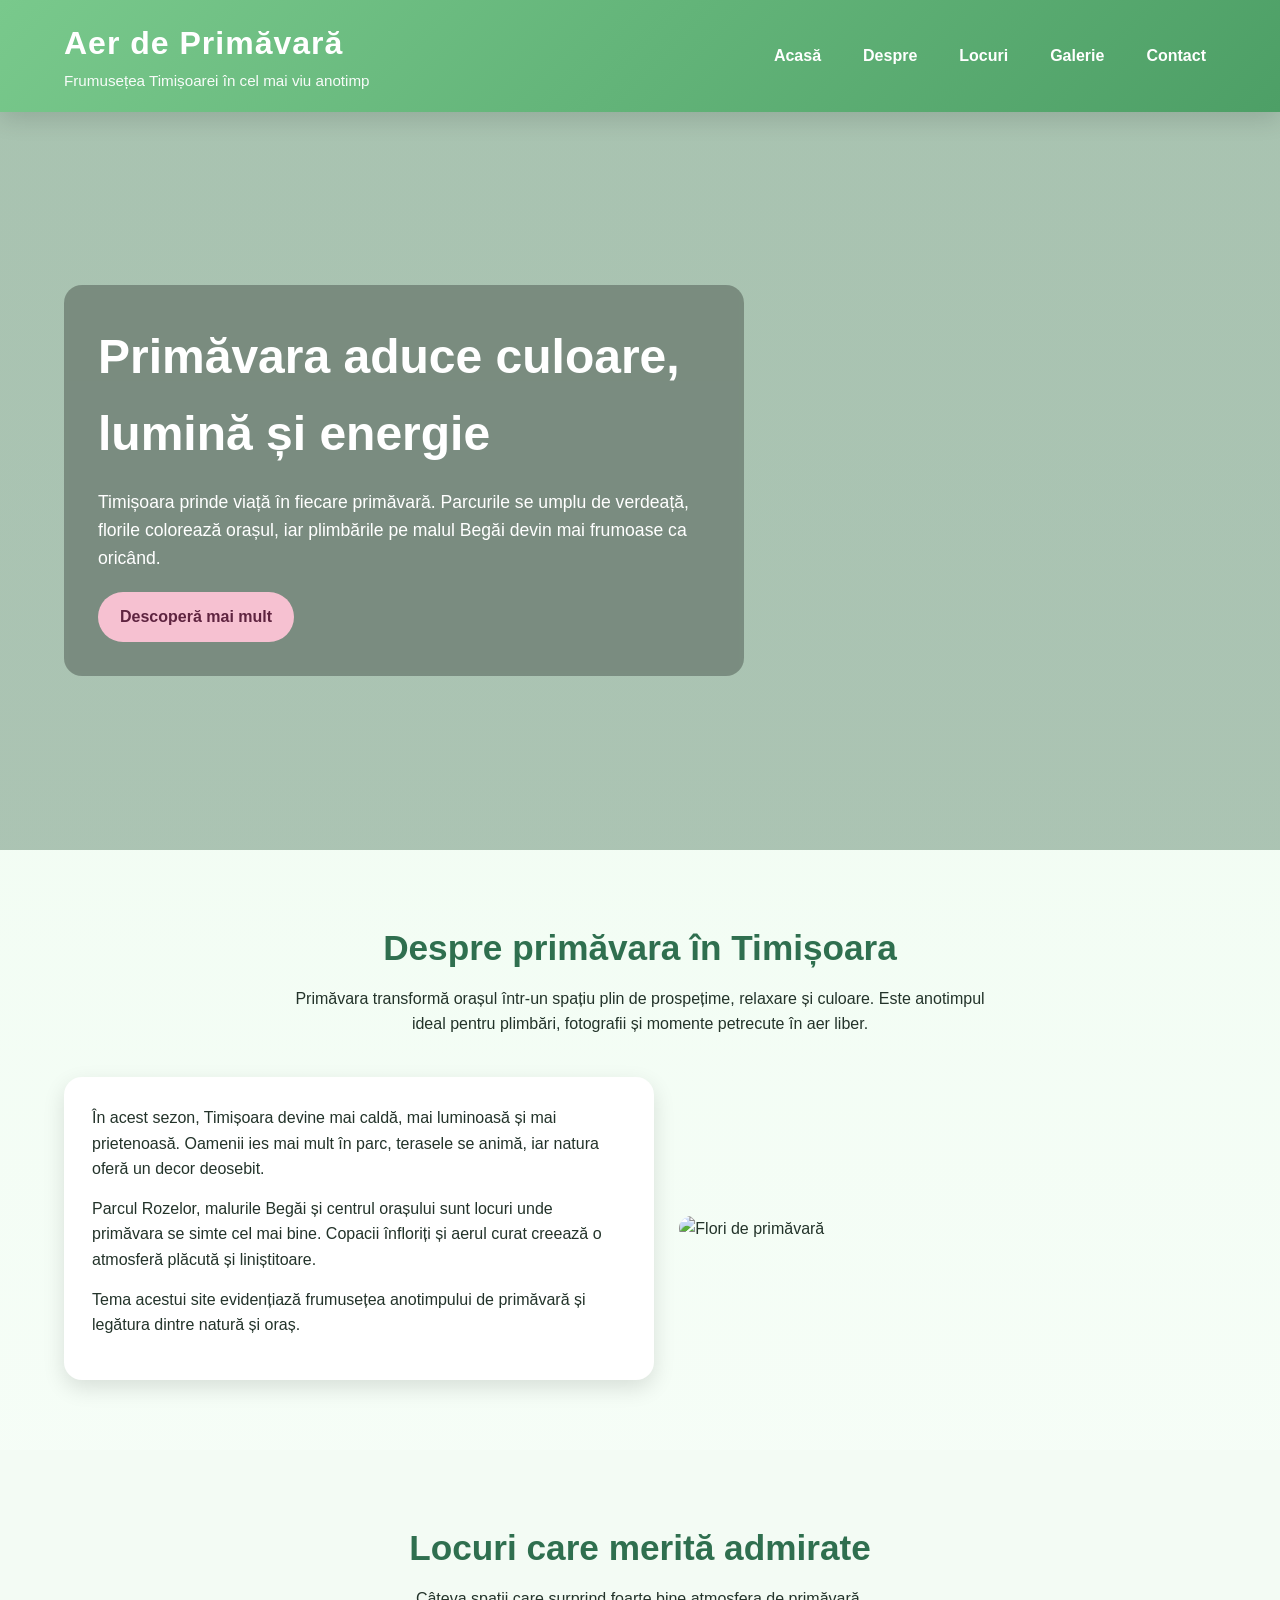
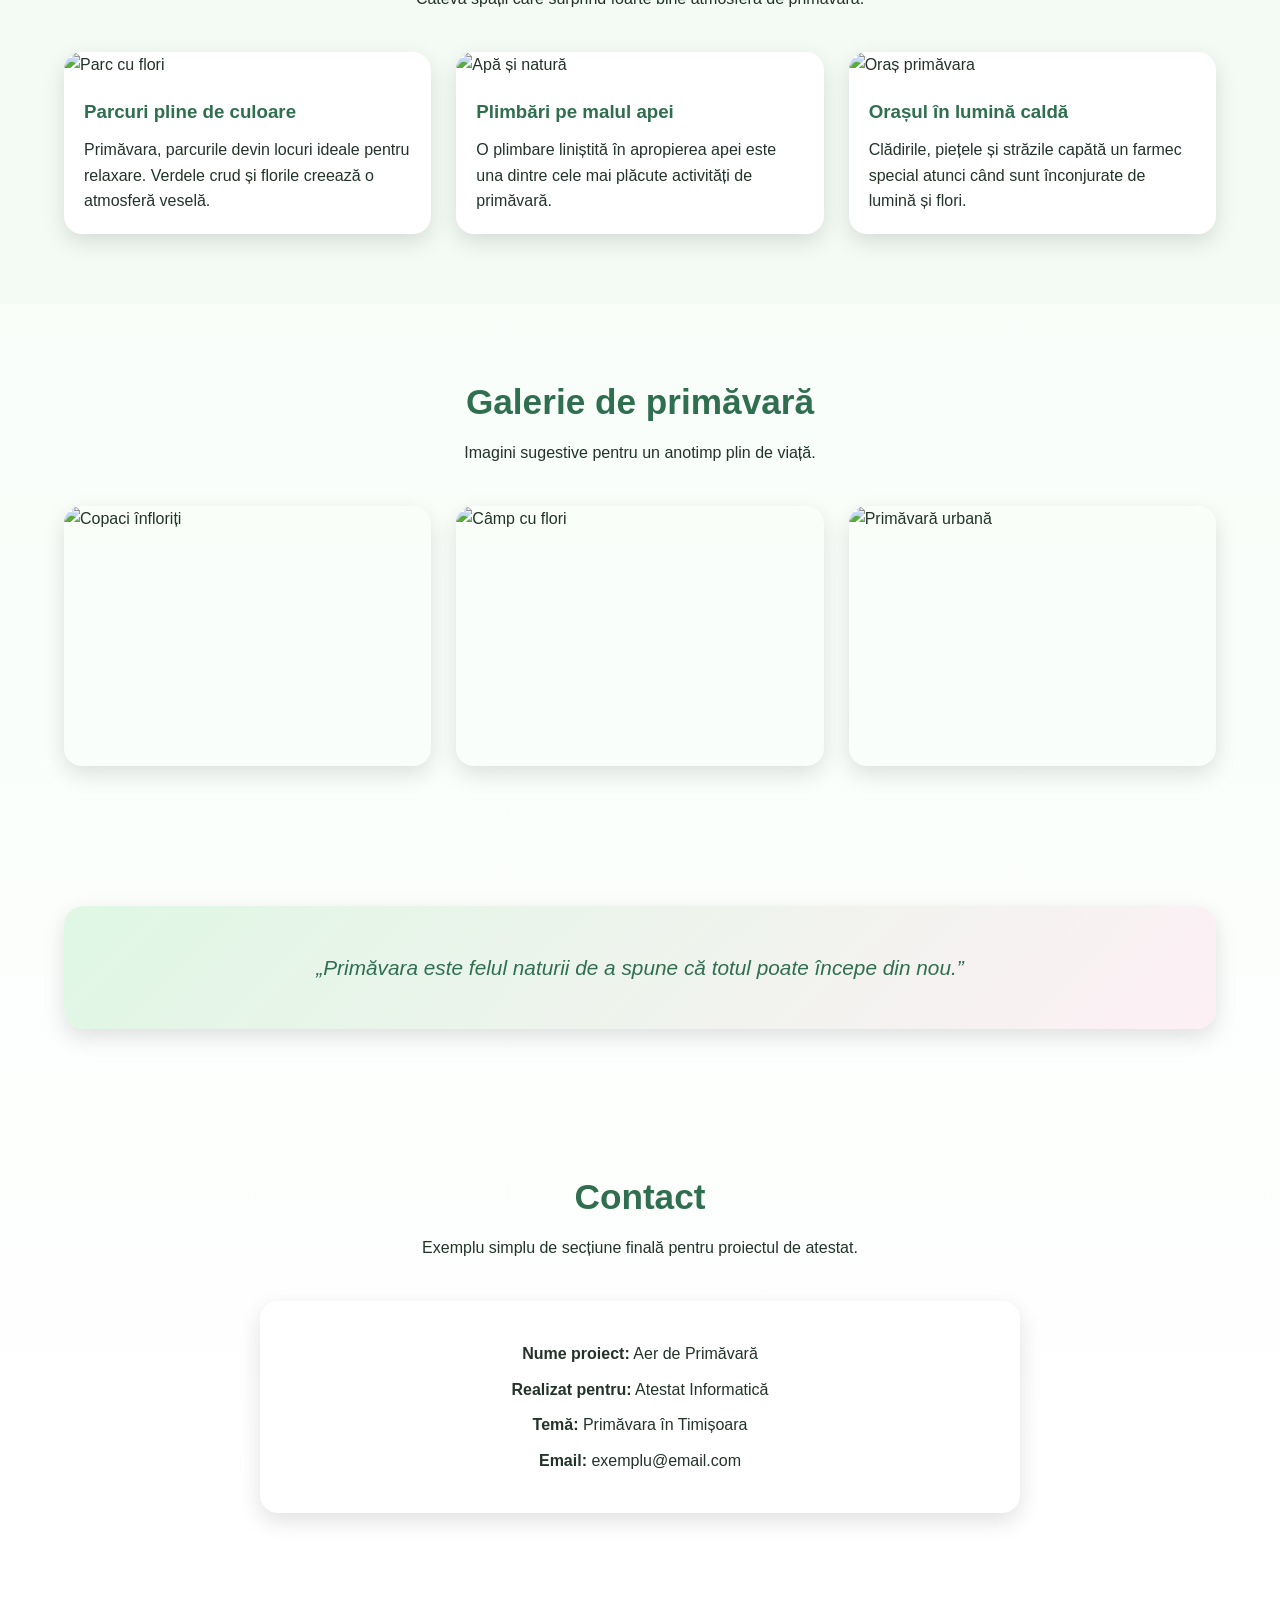
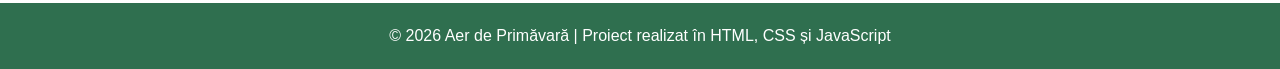
==== index.html @ 9e0c7a7f "Add files via upload" ====
<!DOCTYPE html>
<html lang="ro">
<head>
  <meta charset="UTF-8" />
  <meta name="viewport" content="width=device-width, initial-scale=1.0" />
  <title>Aer de Primăvară</title>
  <style>
    * {
      margin: 0;
      padding: 0;
      box-sizing: border-box;
    }

    :root {
      --verde: #5aa469;
      --verde-inchis: #2f6f4f;
      --roz: #f6c1d1;
      --alb: #ffffff;
      --crem: #f8fff8;
      --text: #23332a;
      --umbre: 0 8px 22px rgba(0, 0, 0, 0.12);
    }

    body {
      font-family: Arial, Helvetica, sans-serif;
      background: linear-gradient(to bottom, #eefcf0, #ffffff);
      color: var(--text);
      line-height: 1.6;
    }

    .container {
      width: 90%;
      max-width: 1200px;
      margin: auto;
    }

    header {
      background: linear-gradient(135deg, #79c98c, #4d9f66);
      color: white;
      box-shadow: var(--umbre);
      position: sticky;
      top: 0;
      z-index: 1000;
    }

    .header-wrap {
      display: flex;
      justify-content: space-between;
      align-items: center;
      padding: 18px 0;
      gap: 20px;
    }

    .logo h1 {
      font-size: 2rem;
      letter-spacing: 1px;
    }

    .logo p {
      font-size: 0.95rem;
      opacity: 0.95;
    }

    nav {
      margin-left: auto;
    }

    nav ul {
      display: flex;
      list-style: none;
      gap: 22px;
      justify-content: flex-end;
      align-items: center;
    }

    nav a {
      text-decoration: none;
      color: white;
      font-weight: bold;
      padding: 8px 10px;
      border-radius: 8px;
      transition: 0.3s;
    }

    nav a:hover {
      background-color: rgba(255, 255, 255, 0.18);
    }

    .menu-toggle {
      display: none;
      font-size: 2rem;
      background: none;
      border: none;
      color: white;
      cursor: pointer;
    }

    .hero {
      min-height: 82vh;
      background:
        linear-gradient(rgba(38, 89, 58, 0.35), rgba(38, 89, 58, 0.35)),
        url('https://images.unsplash.com/photo-1465146344425-f00d5f5c8f07?auto=format&fit=crop&w=1600&q=80') center/cover no-repeat;
      display: flex;
      align-items: center;
      color: white;
    }

    .hero-content {
      max-width: 680px;
      background: rgba(0, 0, 0, 0.28);
      padding: 34px;
      border-radius: 18px;
      backdrop-filter: blur(2px);
    }

    .hero h2 {
      font-size: 3rem;
      margin-bottom: 15px;
    }

    .hero p {
      font-size: 1.1rem;
      margin-bottom: 20px;
    }

    .btn {
      display: inline-block;
      background: var(--roz);
      color: #5f2440;
      padding: 12px 22px;
      text-decoration: none;
      font-weight: bold;
      border-radius: 999px;
      transition: 0.3s;
    }

    .btn:hover {
      transform: translateY(-2px);
      background: #ffd3df;
    }

    section {
      padding: 70px 0;
    }

    .section-title {
      text-align: center;
      margin-bottom: 40px;
    }

    .section-title h2 {
      font-size: 2.2rem;
      color: var(--verde-inchis);
      margin-bottom: 10px;
    }

    .section-title p {
      max-width: 720px;
      margin: auto;
    }

    .about-grid,
    .cards,
    .gallery {
      display: grid;
      gap: 25px;
    }

    .about-grid {
      grid-template-columns: 1.1fr 1fr;
      align-items: center;
    }

    .about-text {
      background: var(--alb);
      padding: 28px;
      border-radius: 18px;
      box-shadow: var(--umbre);
    }

    .about-text p {
      margin-bottom: 14px;
    }

    .about-image img,
    .card img,
    .gallery img {
      width: 100%;
      display: block;
      border-radius: 18px;
    }

    .cards {
      grid-template-columns: repeat(3, 1fr);
    }

    .card {
      background: white;
      border-radius: 18px;
      overflow: hidden;
      box-shadow: var(--umbre);
      transition: transform 0.3s;
    }

    .card:hover {
      transform: translateY(-6px);
    }

    .card-content {
      padding: 20px;
    }

    .card h3 {
      color: var(--verde-inchis);
      margin-bottom: 10px;
    }

    .gallery {
      grid-template-columns: repeat(3, 1fr);
    }

    .gallery img {
      height: 260px;
      object-fit: cover;
      box-shadow: var(--umbre);
    }

    .quote {
      background: linear-gradient(135deg, #dff7e4, #fdf0f5);
      text-align: center;
      border-radius: 20px;
      padding: 45px 30px;
      box-shadow: var(--umbre);
    }

    .quote p {
      font-size: 1.3rem;
      font-style: italic;
      color: var(--verde-inchis);
    }

    .contact-box {
      background: white;
      max-width: 760px;
      margin: auto;
      padding: 30px;
      border-radius: 18px;
      box-shadow: var(--umbre);
      text-align: center;
    }

    .contact-box p {
      margin: 10px 0;
    }

    footer {
      background: var(--verde-inchis);
      color: white;
      text-align: center;
      padding: 20px 10px;
      margin-top: 20px;
    }

    html {
      scroll-behavior: smooth;
    }

    @media (max-width: 900px) {
      .about-grid,
      .cards,
      .gallery {
        grid-template-columns: 1fr;
      }

      .hero h2 {
        font-size: 2.2rem;
      }
    }

    @media (max-width: 768px) {
      .header-wrap {
        flex-wrap: wrap;
      }

      .menu-toggle {
        display: block;
        margin-left: auto;
      }

      nav {
        width: 100%;
        display: none;
      }

      nav.active {
        display: block;
      }

      nav ul {
        flex-direction: column;
        align-items: flex-end;
        padding-top: 10px;
        gap: 10px;
      }

      .hero {
        min-height: 70vh;
      }

      .hero-content {
        padding: 24px;
      }
    }
  </style>
</head>
<body>
  <header>
    <div class="container header-wrap">
      <div class="logo">
        <h1>Aer de Primăvară</h1>
        <p>Frumusețea Timișoarei în cel mai viu anotimp</p>
      </div>

      <button class="menu-toggle" id="menu-toggle">☰</button>

      <nav id="nav-menu">
        <ul>
          <li><a href="#acasa">Acasă</a></li>
          <li><a href="#despre">Despre</a></li>
          <li><a href="#locuri">Locuri</a></li>
          <li><a href="#galerie">Galerie</a></li>
          <li><a href="#contact">Contact</a></li>
        </ul>
      </nav>
    </div>
  </header>

  <section class="hero" id="acasa">
    <div class="container">
      <div class="hero-content">
        <h2>Primăvara aduce culoare, lumină și energie</h2>
        <p>
          Timișoara prinde viață în fiecare primăvară. Parcurile se umplu de verdeață,
          florile colorează orașul, iar plimbările pe malul Begăi devin mai frumoase ca oricând.
        </p>
        <a class="btn" href="#despre">Descoperă mai mult</a>
      </div>
    </div>
  </section>

  <section id="despre">
    <div class="container">
      <div class="section-title">
        <h2>Despre primăvara în Timișoara</h2>
        <p>
          Primăvara transformă orașul într-un spațiu plin de prospețime, relaxare și culoare.
          Este anotimpul ideal pentru plimbări, fotografii și momente petrecute în aer liber.
        </p>
      </div>

      <div class="about-grid">
        <div class="about-text">
          <p>
            În acest sezon, Timișoara devine mai caldă, mai luminoasă și mai prietenoasă.
            Oamenii ies mai mult în parc, terasele se animă, iar natura oferă un decor deosebit.
          </p>
          <p>
            Parcul Rozelor, malurile Begăi și centrul orașului sunt locuri unde primăvara se simte cel mai bine.
            Copacii înfloriți și aerul curat creează o atmosferă plăcută și liniștitoare.
          </p>
          <p>
            Tema acestui site evidențiază frumusețea anotimpului de primăvară și legătura dintre natură și oraș.
          </p>
        </div>

        <div class="about-image">
          <img src="https://images.unsplash.com/photo-1527061011665-3652c757a4d4?auto=format&fit=crop&w=1200&q=80" alt="Flori de primăvară" />
        </div>
      </div>
    </div>
  </section>

  <section id="locuri" style="background-color:#f3fbf4;">
    <div class="container">
      <div class="section-title">
        <h2>Locuri care merită admirate</h2>
        <p>Câteva spații care surprind foarte bine atmosfera de primăvară.</p>
      </div>

      <div class="cards">
        <div class="card">
          <img src="https://images.unsplash.com/photo-1490750967868-88aa4486c946?auto=format&fit=crop&w=1200&q=80" alt="Parc cu flori" />
          <div class="card-content">
            <h3>Parcuri pline de culoare</h3>
            <p>
              Primăvara, parcurile devin locuri ideale pentru relaxare. Verdele crud și florile creează o atmosferă veselă.
            </p>
          </div>
        </div>

        <div class="card">
          <img src="https://images.unsplash.com/photo-1506744038136-46273834b3fb?auto=format&fit=crop&w=1200&q=80" alt="Apă și natură" />
          <div class="card-content">
            <h3>Plimbări pe malul apei</h3>
            <p>
              O plimbare liniștită în apropierea apei este una dintre cele mai plăcute activități de primăvară.
            </p>
          </div>
        </div>

        <div class="card">
          <img src="https://images.unsplash.com/photo-1462275646964-a0e3386b89fa?auto=format&fit=crop&w=1200&q=80" alt="Oraș primăvara" />
          <div class="card-content">
            <h3>Orașul în lumină caldă</h3>
            <p>
              Clădirile, piețele și străzile capătă un farmec special atunci când sunt înconjurate de lumină și flori.
            </p>
          </div>
        </div>
      </div>
    </div>
  </section>

  <section id="galerie">
    <div class="container">
      <div class="section-title">
        <h2>Galerie de primăvară</h2>
        <p>Imagini sugestive pentru un anotimp plin de viață.</p>
      </div>

      <div class="gallery">
        <img src="https://images.unsplash.com/photo-1458966480358-a0ac42de0a7a?auto=format&fit=crop&w=1000&q=80" alt="Copaci înfloriți" />
        <img src="https://images.unsplash.com/photo-1465146344425-f00d5f5c8f07?auto=format&fit=crop&w=1000&q=80" alt="Câmp cu flori" />
        <img src="https://images.unsplash.com/photo-1526045478516-99145907023c?auto=format&fit=crop&w=1000&q=80" alt="Primăvară urbană" />
      </div>
    </div>
  </section>

  <section>
    <div class="container">
      <div class="quote">
        <p>„Primăvara este felul naturii de a spune că totul poate începe din nou.”</p>
      </div>
    </div>
  </section>

  <section id="contact">
    <div class="container">
      <div class="section-title">
        <h2>Contact</h2>
        <p>Exemplu simplu de secțiune finală pentru proiectul de atestat.</p>
      </div>

      <div class="contact-box">
        <p><strong>Nume proiect:</strong> Aer de Primăvară</p>
        <p><strong>Realizat pentru:</strong> Atestat Informatică</p>
        <p><strong>Temă:</strong> Primăvara în Timișoara</p>
        <p><strong>Email:</strong> exemplu@email.com</p>
      </div>
    </div>
  </section>

  <footer>
    <p>&copy; 2026 Aer de Primăvară | Proiect realizat în HTML, CSS și JavaScript</p>
  </footer>

  <script>
    const toggleBtn = document.getElementById('menu-toggle');
    const navMenu = document.getElementById('nav-menu');

    toggleBtn.addEventListener('click', () => {
      navMenu.classList.toggle('active');
    });
  </script>
</body>
</html>
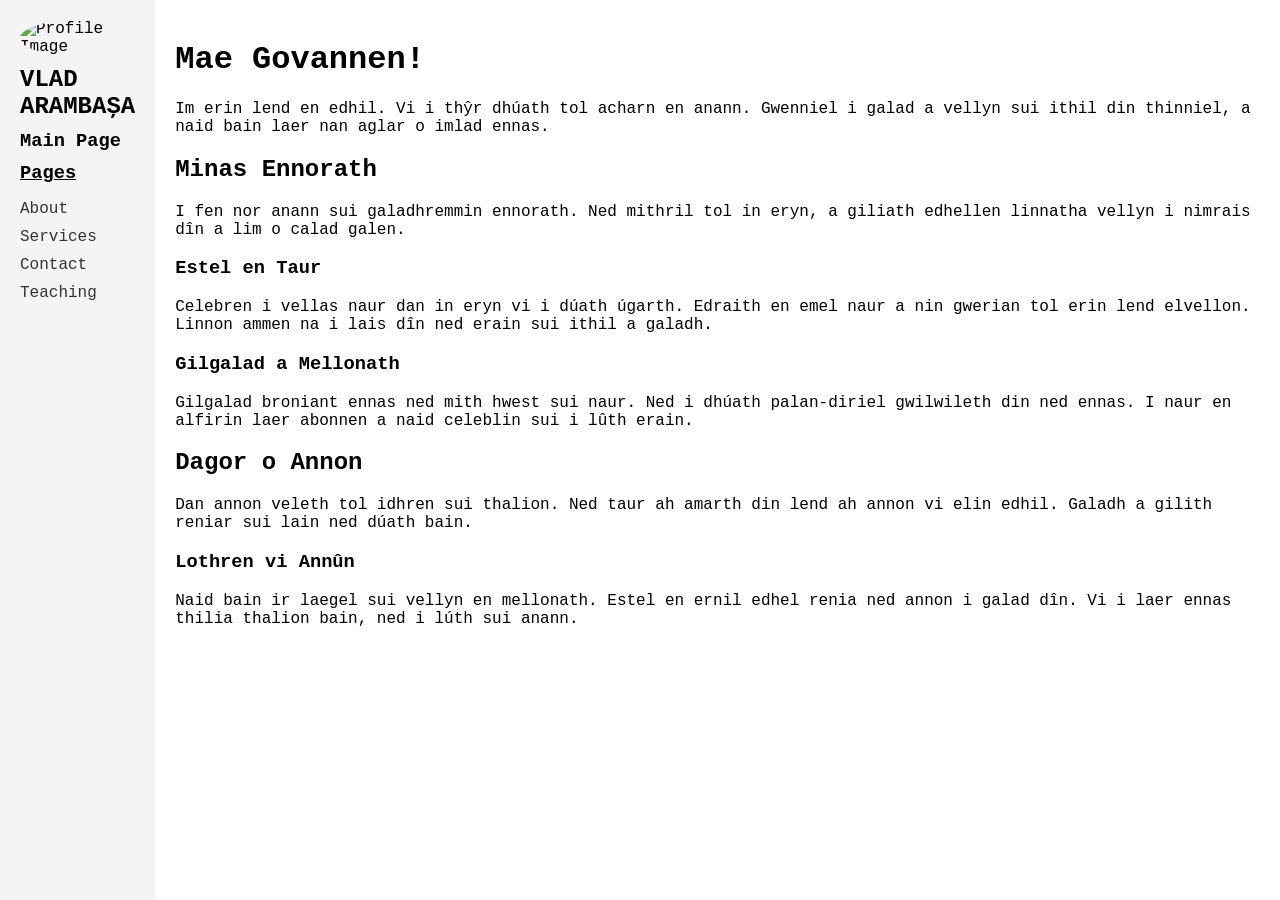
==== commit 7161a30f: "Add files via upload" ====
--- a/index.html
+++ b/index.html
@@ -1,476 +1,131 @@
-<!DOCTYPE html>
-<html lang="ro">
-<head>
-  <meta charset="UTF-8" />
-  <meta name="viewport" content="width=device-width, initial-scale=1.0" />
-  <title>Aer de Primăvară</title>
-  <style>
-    * {
-      margin: 0;
-      padding: 0;
-      box-sizing: border-box;
-    }
-
-    :root {
-      --verde: #5aa469;
-      --verde-inchis: #2f6f4f;
-      --roz: #f6c1d1;
-      --alb: #ffffff;
-      --crem: #f8fff8;
-      --text: #23332a;
-      --umbre: 0 8px 22px rgba(0, 0, 0, 0.12);
-    }
-
-    body {
-      font-family: Arial, Helvetica, sans-serif;
-      background: linear-gradient(to bottom, #eefcf0, #ffffff);
-      color: var(--text);
-      line-height: 1.6;
-    }
-
-    .container {
-      width: 90%;
-      max-width: 1200px;
-      margin: auto;
-    }
-
-    header {
-      background: linear-gradient(135deg, #79c98c, #4d9f66);
-      color: white;
-      box-shadow: var(--umbre);
-      position: sticky;
-      top: 0;
-      z-index: 1000;
-    }
-
-    .header-wrap {
-      display: flex;
-      justify-content: space-between;
-      align-items: center;
-      padding: 18px 0;
-      gap: 20px;
-    }
-
-    .logo h1 {
-      font-size: 2rem;
-      letter-spacing: 1px;
-    }
-
-    .logo p {
-      font-size: 0.95rem;
-      opacity: 0.95;
-    }
-
-    nav {
-      margin-left: auto;
-    }
-
-    nav ul {
-      display: flex;
-      list-style: none;
-      gap: 22px;
-      justify-content: flex-end;
-      align-items: center;
-    }
-
-    nav a {
-      text-decoration: none;
-      color: white;
-      font-weight: bold;
-      padding: 8px 10px;
-      border-radius: 8px;
-      transition: 0.3s;
-    }
-
-    nav a:hover {
-      background-color: rgba(255, 255, 255, 0.18);
-    }
-
-    .menu-toggle {
-      display: none;
-      font-size: 2rem;
-      background: none;
-      border: none;
-      color: white;
-      cursor: pointer;
-    }
-
-    .hero {
-      min-height: 82vh;
-      background:
-        linear-gradient(rgba(38, 89, 58, 0.35), rgba(38, 89, 58, 0.35)),
-        url('https://images.unsplash.com/photo-1465146344425-f00d5f5c8f07?auto=format&fit=crop&w=1600&q=80') center/cover no-repeat;
-      display: flex;
-      align-items: center;
-      color: white;
-    }
-
-    .hero-content {
-      max-width: 680px;
-      background: rgba(0, 0, 0, 0.28);
-      padding: 34px;
-      border-radius: 18px;
-      backdrop-filter: blur(2px);
-    }
-
-    .hero h2 {
-      font-size: 3rem;
-      margin-bottom: 15px;
-    }
-
-    .hero p {
-      font-size: 1.1rem;
-      margin-bottom: 20px;
-    }
-
-    .btn {
-      display: inline-block;
-      background: var(--roz);
-      color: #5f2440;
-      padding: 12px 22px;
-      text-decoration: none;
-      font-weight: bold;
-      border-radius: 999px;
-      transition: 0.3s;
-    }
-
-    .btn:hover {
-      transform: translateY(-2px);
-      background: #ffd3df;
-    }
-
-    section {
-      padding: 70px 0;
-    }
-
-    .section-title {
-      text-align: center;
-      margin-bottom: 40px;
-    }
-
-    .section-title h2 {
-      font-size: 2.2rem;
-      color: var(--verde-inchis);
-      margin-bottom: 10px;
-    }
-
-    .section-title p {
-      max-width: 720px;
-      margin: auto;
-    }
-
-    .about-grid,
-    .cards,
-    .gallery {
-      display: grid;
-      gap: 25px;
-    }
-
-    .about-grid {
-      grid-template-columns: 1.1fr 1fr;
-      align-items: center;
-    }
-
-    .about-text {
-      background: var(--alb);
-      padding: 28px;
-      border-radius: 18px;
-      box-shadow: var(--umbre);
-    }
-
-    .about-text p {
-      margin-bottom: 14px;
-    }
-
-    .about-image img,
-    .card img,
-    .gallery img {
-      width: 100%;
-      display: block;
-      border-radius: 18px;
-    }
-
-    .cards {
-      grid-template-columns: repeat(3, 1fr);
-    }
-
-    .card {
-      background: white;
-      border-radius: 18px;
-      overflow: hidden;
-      box-shadow: var(--umbre);
-      transition: transform 0.3s;
-    }
-
-    .card:hover {
-      transform: translateY(-6px);
-    }
-
-    .card-content {
-      padding: 20px;
-    }
-
-    .card h3 {
-      color: var(--verde-inchis);
-      margin-bottom: 10px;
-    }
-
-    .gallery {
-      grid-template-columns: repeat(3, 1fr);
-    }
-
-    .gallery img {
-      height: 260px;
-      object-fit: cover;
-      box-shadow: var(--umbre);
-    }
-
-    .quote {
-      background: linear-gradient(135deg, #dff7e4, #fdf0f5);
-      text-align: center;
-      border-radius: 20px;
-      padding: 45px 30px;
-      box-shadow: var(--umbre);
-    }
-
-    .quote p {
-      font-size: 1.3rem;
-      font-style: italic;
-      color: var(--verde-inchis);
-    }
-
-    .contact-box {
-      background: white;
-      max-width: 760px;
-      margin: auto;
-      padding: 30px;
-      border-radius: 18px;
-      box-shadow: var(--umbre);
-      text-align: center;
-    }
-
-    .contact-box p {
-      margin: 10px 0;
-    }
-
-    footer {
-      background: var(--verde-inchis);
-      color: white;
-      text-align: center;
-      padding: 20px 10px;
-      margin-top: 20px;
-    }
-
-    html {
-      scroll-behavior: smooth;
-    }
-
-    @media (max-width: 900px) {
-      .about-grid,
-      .cards,
-      .gallery {
-        grid-template-columns: 1fr;
-      }
-
-      .hero h2 {
-        font-size: 2.2rem;
-      }
-    }
-
-    @media (max-width: 768px) {
-      .header-wrap {
-        flex-wrap: wrap;
-      }
-
-      .menu-toggle {
-        display: block;
-        margin-left: auto;
-      }
-
-      nav {
-        width: 100%;
-        display: none;
-      }
-
-      nav.active {
-        display: block;
-      }
-
-      nav ul {
-        flex-direction: column;
-        align-items: flex-end;
-        padding-top: 10px;
-        gap: 10px;
-      }
-
-      .hero {
-        min-height: 70vh;
-      }
-
-      .hero-content {
-        padding: 24px;
-      }
-    }
-  </style>
-</head>
-<body>
-  <header>
-    <div class="container header-wrap">
-      <div class="logo">
-        <h1>Aer de Primăvară</h1>
-        <p>Frumusețea Timișoarei în cel mai viu anotimp</p>
-      </div>
-
-      <button class="menu-toggle" id="menu-toggle">☰</button>
-
-      <nav id="nav-menu">
-        <ul>
-          <li><a href="#acasa">Acasă</a></li>
-          <li><a href="#despre">Despre</a></li>
-          <li><a href="#locuri">Locuri</a></li>
-          <li><a href="#galerie">Galerie</a></li>
-          <li><a href="#contact">Contact</a></li>
-        </ul>
-      </nav>
-    </div>
-  </header>
-
-  <section class="hero" id="acasa">
-    <div class="container">
-      <div class="hero-content">
-        <h2>Primăvara aduce culoare, lumină și energie</h2>
-        <p>
-          Timișoara prinde viață în fiecare primăvară. Parcurile se umplu de verdeață,
-          florile colorează orașul, iar plimbările pe malul Begăi devin mai frumoase ca oricând.
-        </p>
-        <a class="btn" href="#despre">Descoperă mai mult</a>
-      </div>
-    </div>
-  </section>
-
-  <section id="despre">
-    <div class="container">
-      <div class="section-title">
-        <h2>Despre primăvara în Timișoara</h2>
-        <p>
-          Primăvara transformă orașul într-un spațiu plin de prospețime, relaxare și culoare.
-          Este anotimpul ideal pentru plimbări, fotografii și momente petrecute în aer liber.
-        </p>
-      </div>
-
-      <div class="about-grid">
-        <div class="about-text">
-          <p>
-            În acest sezon, Timișoara devine mai caldă, mai luminoasă și mai prietenoasă.
-            Oamenii ies mai mult în parc, terasele se animă, iar natura oferă un decor deosebit.
-          </p>
-          <p>
-            Parcul Rozelor, malurile Begăi și centrul orașului sunt locuri unde primăvara se simte cel mai bine.
-            Copacii înfloriți și aerul curat creează o atmosferă plăcută și liniștitoare.
-          </p>
-          <p>
-            Tema acestui site evidențiază frumusețea anotimpului de primăvară și legătura dintre natură și oraș.
-          </p>
-        </div>
-
-        <div class="about-image">
-          <img src="https://images.unsplash.com/photo-1527061011665-3652c757a4d4?auto=format&fit=crop&w=1200&q=80" alt="Flori de primăvară" />
-        </div>
-      </div>
-    </div>
-  </section>
-
-  <section id="locuri" style="background-color:#f3fbf4;">
-    <div class="container">
-      <div class="section-title">
-        <h2>Locuri care merită admirate</h2>
-        <p>Câteva spații care surprind foarte bine atmosfera de primăvară.</p>
-      </div>
-
-      <div class="cards">
-        <div class="card">
-          <img src="https://images.unsplash.com/photo-1490750967868-88aa4486c946?auto=format&fit=crop&w=1200&q=80" alt="Parc cu flori" />
-          <div class="card-content">
-            <h3>Parcuri pline de culoare</h3>
-            <p>
-              Primăvara, parcurile devin locuri ideale pentru relaxare. Verdele crud și florile creează o atmosferă veselă.
-            </p>
-          </div>
-        </div>
-
-        <div class="card">
-          <img src="https://images.unsplash.com/photo-1506744038136-46273834b3fb?auto=format&fit=crop&w=1200&q=80" alt="Apă și natură" />
-          <div class="card-content">
-            <h3>Plimbări pe malul apei</h3>
-            <p>
-              O plimbare liniștită în apropierea apei este una dintre cele mai plăcute activități de primăvară.
-            </p>
-          </div>
-        </div>
-
-        <div class="card">
-          <img src="https://images.unsplash.com/photo-1462275646964-a0e3386b89fa?auto=format&fit=crop&w=1200&q=80" alt="Oraș primăvara" />
-          <div class="card-content">
-            <h3>Orașul în lumină caldă</h3>
-            <p>
-              Clădirile, piețele și străzile capătă un farmec special atunci când sunt înconjurate de lumină și flori.
-            </p>
-          </div>
-        </div>
-      </div>
-    </div>
-  </section>
-
-  <section id="galerie">
-    <div class="container">
-      <div class="section-title">
-        <h2>Galerie de primăvară</h2>
-        <p>Imagini sugestive pentru un anotimp plin de viață.</p>
-      </div>
-
-      <div class="gallery">
-        <img src="https://images.unsplash.com/photo-1458966480358-a0ac42de0a7a?auto=format&fit=crop&w=1000&q=80" alt="Copaci înfloriți" />
-        <img src="https://images.unsplash.com/photo-1465146344425-f00d5f5c8f07?auto=format&fit=crop&w=1000&q=80" alt="Câmp cu flori" />
-        <img src="https://images.unsplash.com/photo-1526045478516-99145907023c?auto=format&fit=crop&w=1000&q=80" alt="Primăvară urbană" />
-      </div>
-    </div>
-  </section>
-
-  <section>
-    <div class="container">
-      <div class="quote">
-        <p>„Primăvara este felul naturii de a spune că totul poate începe din nou.”</p>
-      </div>
-    </div>
-  </section>
-
-  <section id="contact">
-    <div class="container">
-      <div class="section-title">
-        <h2>Contact</h2>
-        <p>Exemplu simplu de secțiune finală pentru proiectul de atestat.</p>
-      </div>
-
-      <div class="contact-box">
-        <p><strong>Nume proiect:</strong> Aer de Primăvară</p>
-        <p><strong>Realizat pentru:</strong> Atestat Informatică</p>
-        <p><strong>Temă:</strong> Primăvara în Timișoara</p>
-        <p><strong>Email:</strong> exemplu@email.com</p>
-      </div>
-    </div>
-  </section>
-
-  <footer>
-    <p>&copy; 2026 Aer de Primăvară | Proiect realizat în HTML, CSS și JavaScript</p>
-  </footer>
-
-  <script>
-    const toggleBtn = document.getElementById('menu-toggle');
-    const navMenu = document.getElementById('nav-menu');
-
-    toggleBtn.addEventListener('click', () => {
-      navMenu.classList.toggle('active');
-    });
-  </script>
-</body>
-</html>+<!DOCTYPE html>
+<html lang="en">
+<head>
+    <meta charset="UTF-8">
+    <title>Main Page</title>
+    <meta name="viewport" content="width=device-width, initial-scale=1.0" />
+    <style>
+        * {
+            font-family: 'Courier New', Courier, monospace;
+            box-sizing: border-box;
+        }
+		:root {
+			/* NAVBAR - BACKGROUNDS */
+		--ca: #a6f2ff; /* LOCHMARA - LIGHT BLUE */
+		--cb: #007ACC; /*  */
+		--cc: #f4f4f4; /* BEIGE */
+		--cd: #bbf3fc; /* EVEN LIGHTER LOCHMARA */
+		/* NAVBAR TEXT COLOURS */
+		--ta: #333;
+		}
+        body {
+            margin: 0;
+            padding: 0;
+        }
+
+        .container {
+            display: flex;
+            flex-direction: row;
+            min-height: 100vh;
+        }
+
+        nav {
+            width: 180px;
+            background-color: var(--cc);
+            padding: 20px;
+        }
+
+        nav img {
+            height: 75px;
+            border-radius: 65%;
+        }
+
+        nav h2, nav h3 {
+            margin: 10px 0;
+        }
+
+        nav ul {
+            list-style: none;
+            padding: 0;
+        }
+
+        nav ul li {
+            margin-bottom: 10px;
+        }
+
+        nav ul li a {
+            text-decoration: none;
+            color: #333;
+        }
+
+        main {
+            padding: 20px;
+            flex-grow: 1;
+        }
+
+        /* ✅ Responsive layout for screens smaller than 768px */
+        @media (max-width: 768px) {
+            .container {
+                flex-direction: column;
+            }
+
+            nav {
+                width: 100%;
+                height: auto;
+                display: flex;
+                flex-direction: column;
+                align-items: center;
+                text-align: center;
+            }
+
+            nav ul {
+                display: flex;
+                flex-wrap: wrap;
+                justify-content: center;
+                padding: 0;
+                margin: 10px 0;
+            }
+
+            nav ul li {
+                margin: 5px 10px;
+            }
+
+            main {
+                padding: 15px;
+            }
+        }
+    </style>
+</head>
+<body>
+	<div class="container">
+    <nav>
+		<img src="pictures/face.jpg" alt="Profile Image" style="height: 75px; border-radius: 65%;">
+        <h2>VLAD ARAMBAȘA</h2>
+        <h3>Main Page</h3>
+		<h3 style="text-decoration: underline;">Pages</h3>
+
+        <ul>
+            <li><a href="about/about-main.html">About</a></li>
+            <li><a href="services/services-main.html">Services</a></li>
+            <li><a href="contact/contact-main.html">Contact</a></li>
+            <li><a href="teaching/teaching-main.html">Teaching</a></li>
+        </ul>
+    </nav>
+    <main>
+	<h1>Mae Govannen!</h1>
+		<p>Im erin lend en edhil. Vi i thŷr dhúath tol acharn en anann. Gwenniel i galad a vellyn sui ithil din thinniel, a naid bain laer nan aglar o imlad ennas.</p>
+	<h2>Minas Ennorath</h2>
+		<p>I fen nor anann sui galadhremmin ennorath. Ned mithril tol in eryn, a giliath edhellen linnatha vellyn i nimrais dîn a lim o calad galen.</p>
+	<h3>Estel en Taur</h3>
+		<p>Celebren i vellas naur dan in eryn vi i dúath úgarth. Edraith en emel naur a nin gwerian tol erin lend elvellon. Linnon ammen na i lais dîn ned erain sui ithil a galadh.</p>
+	<h3>Gilgalad a Mellonath</h3>
+		<p>Gilgalad broniant ennas ned mith hwest sui naur. Ned i dhúath palan-diriel gwilwileth din ned ennas. I naur en alfirin laer abonnen a naid celeblin sui i lûth erain.</p>
+	<h2>Dagor o Annon</h2>
+		<p>Dan annon veleth tol idhren sui thalion. Ned taur ah amarth din lend ah annon vi elin edhil. Galadh a gilith reniar sui lain ned dúath bain.</p>
+	<h3>Lothren vi Annûn</h3>
+		<p>Naid bain ir laegel sui vellyn en mellonath. Estel en ernil edhel renia ned annon i galad dîn. Vi i laer ennas thilia thalion bain, ned i lúth sui anann.</p>
+    </main>
+    </div>
+</body>
+</html>
+
